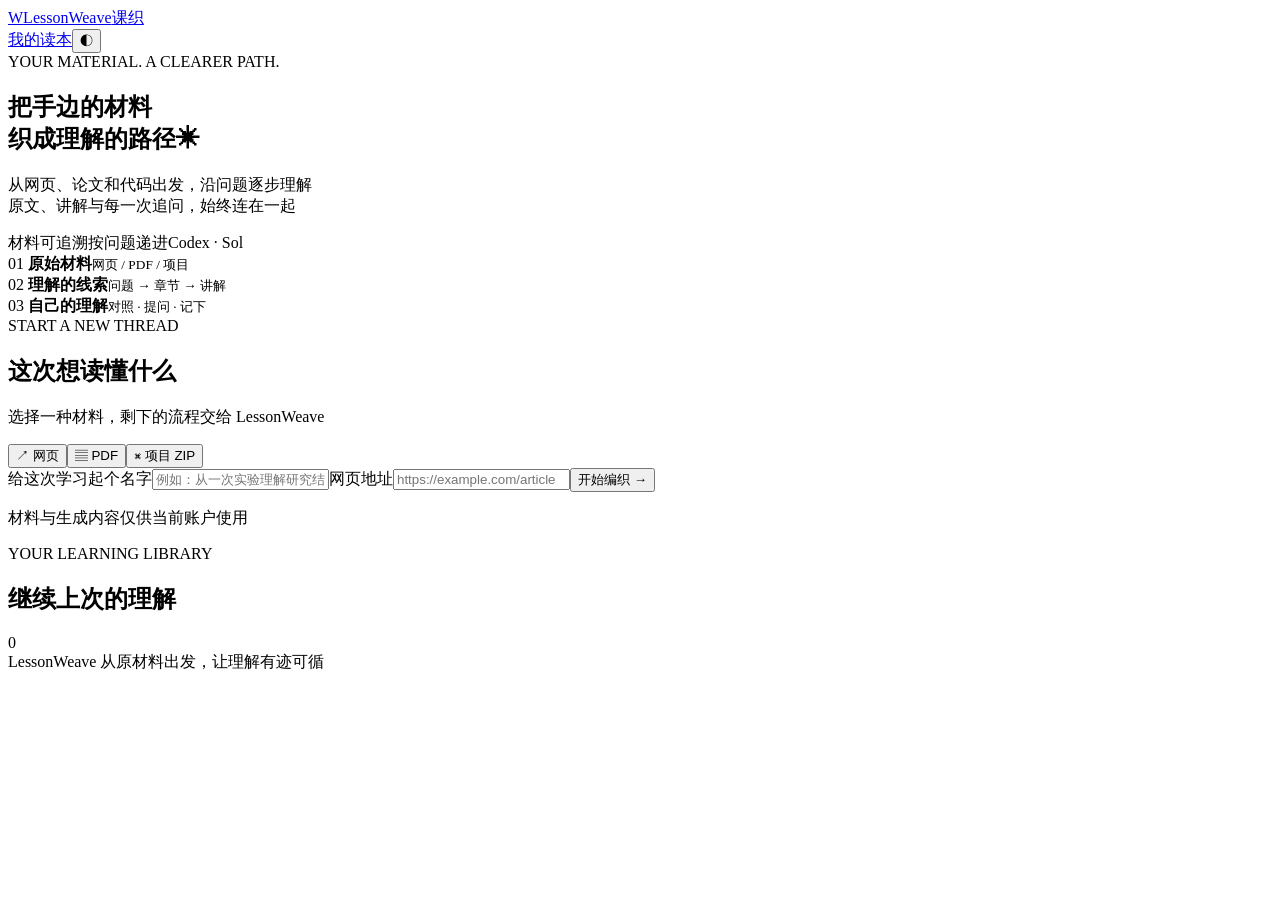
==== web/index.html @ 47f43bd0 "Build LessonWeave personal learning pipeline and native reader integration" ====
<!doctype html>
<html lang="zh-CN"><head><meta charset="utf-8"><meta name="viewport" content="width=device-width,initial-scale=1"><title>LessonWeave · 从材料到理解</title><link rel="stylesheet" href="/app.css"></head>
<body><header class="topbar"><a href="/" class="brand"><span class="brand-mark">W</span>LessonWeave<span class="brand-tag">课织</span></a><nav><a href="#projects">我的读本</a><button id="theme" class="quiet" aria-label="切换明暗主题">◐</button></nav></header>
<main><section class="hero"><div class="hero-copy"><span class="eyebrow">YOUR MATERIAL. A CLEARER PATH.</span><h1>把手边的材料<br>织成理解的路径<span class="dot">✳</span></h1><p>从网页、论文和代码出发，沿问题逐步理解<br>原文、讲解与每一次追问，始终连在一起</p><div class="hero-meta"><span>材料可追溯</span><span>按问题递进</span><span>Codex · Sol</span></div></div><div class="weave-visual" aria-hidden="true"><div class="woven-line one"></div><div class="woven-line two"></div><div class="woven-line three"></div><div class="weave-card source">01 <strong>原始材料</strong><small>网页 / PDF / 项目</small></div><div class="weave-card question">02 <strong>理解的线索</strong><small>问题 → 章节 → 讲解</small></div><div class="weave-card reading">03 <strong>自己的理解</strong><small>对照 · 提问 · 记下</small></div></div></section>
<section class="workspace"><section class="intake card"><div class="section-heading"><span class="eyebrow">START A NEW THREAD</span><h2>这次想读懂什么</h2><p>选择一种材料，剩下的流程交给 LessonWeave</p></div><form id="create"><div class="kinds" role="group" aria-label="选择材料类型"><button type="button" data-kind="url" class="active">↗ 网页</button><button type="button" data-kind="file">▤ PDF</button><button type="button" data-kind="repository">⌘ 项目 ZIP</button></div><label>给这次学习起个名字<input name="name" placeholder="例如：从一次实验理解研究结论" maxlength="100" required></label><label id="url-label">网页地址<input name="material" type="url" placeholder="https://example.com/article"></label><label id="file-label" hidden>上传材料<input id="upload" type="file" accept=".pdf,.zip"></label><button id="submit" class="primary" type="submit">开始编织 <span>→</span></button><p id="submit-status" role="status" class="muted">材料与生成内容仅供当前账户使用</p></form></section><section class="projects" id="projects"><div class="section-heading project-heading"><div><span class="eyebrow">YOUR LEARNING LIBRARY</span><h2>继续上次的理解</h2></div><span id="project-count" class="count">0</span></div><div id="project-list" aria-live="polite"></div><div id="jobs" class="jobs"></div></section></section><footer>LessonWeave <span>从原材料出发，让理解有迹可循</span><small id="backend-state"></small></footer></main><script src="/app.js"></script></body></html>
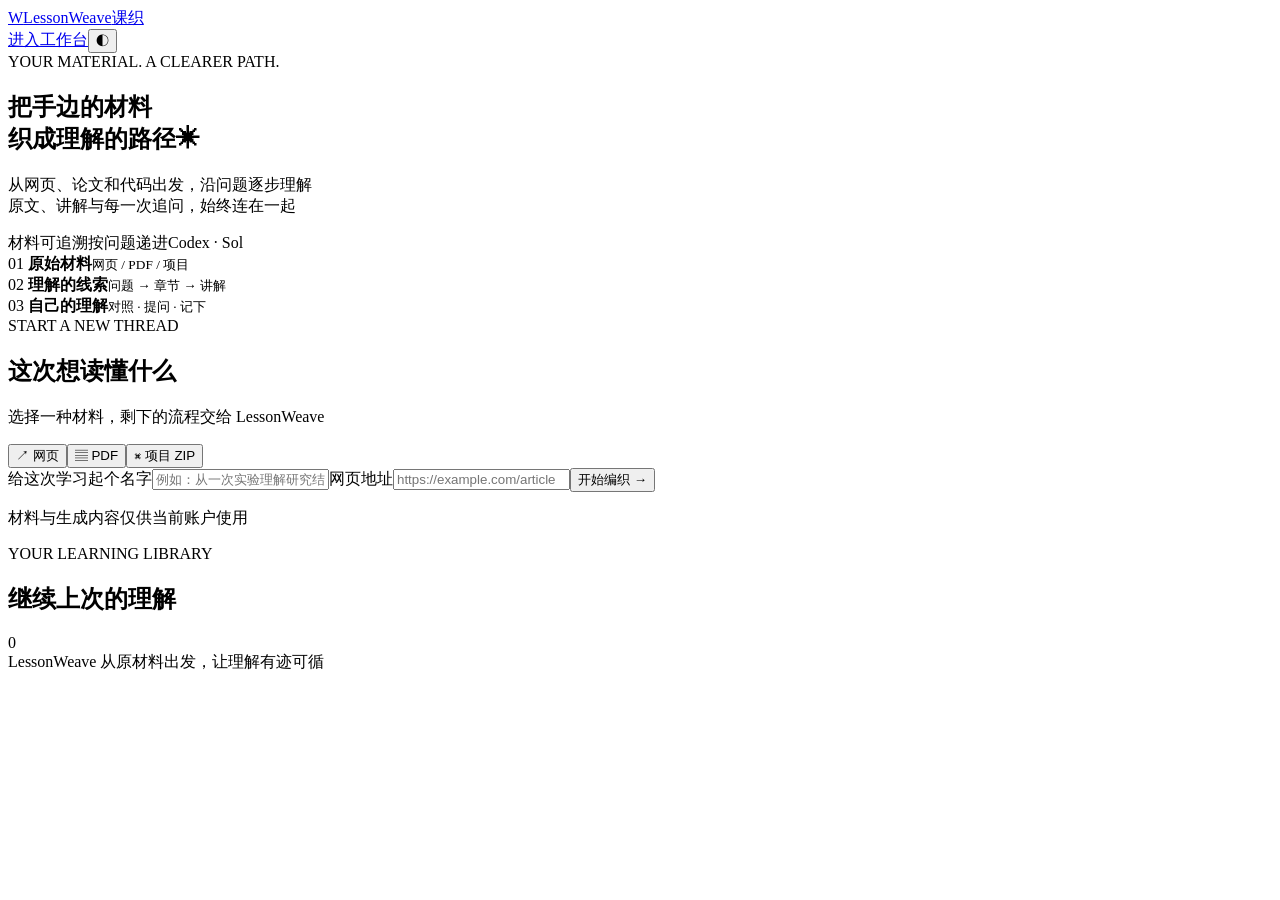
==== commit 8cbd4ce8: "Add a folder workbench, cancellable jobs and native Trilium reading storage" ====
--- a/web/index.html
+++ b/web/index.html
@@ -1,5 +1,5 @@
 <!doctype html>
-<html lang="zh-CN"><head><meta charset="utf-8"><meta name="viewport" content="width=device-width,initial-scale=1"><title>LessonWeave · 从材料到理解</title><link rel="stylesheet" href="/app.css"></head>
-<body><header class="topbar"><a href="/" class="brand"><span class="brand-mark">W</span>LessonWeave<span class="brand-tag">课织</span></a><nav><a href="#projects">我的读本</a><button id="theme" class="quiet" aria-label="切换明暗主题">◐</button></nav></header>
+<html lang="zh-CN"><head><meta charset="utf-8"><meta name="viewport" content="width=device-width,initial-scale=1"><title>LessonWeave · 从材料到理解</title><link rel="stylesheet" href="/app.css"><link rel="stylesheet" href="/theme.css"></head>
+<body><header class="topbar"><a href="/" class="brand"><span class="brand-mark">W</span>LessonWeave<span class="brand-tag">课织</span></a><nav><a href="/workspace">进入工作台</a><button id="theme" class="quiet" aria-label="切换明暗主题">◐</button></nav></header>
 <main><section class="hero"><div class="hero-copy"><span class="eyebrow">YOUR MATERIAL. A CLEARER PATH.</span><h1>把手边的材料<br>织成理解的路径<span class="dot">✳</span></h1><p>从网页、论文和代码出发，沿问题逐步理解<br>原文、讲解与每一次追问，始终连在一起</p><div class="hero-meta"><span>材料可追溯</span><span>按问题递进</span><span>Codex · Sol</span></div></div><div class="weave-visual" aria-hidden="true"><div class="woven-line one"></div><div class="woven-line two"></div><div class="woven-line three"></div><div class="weave-card source">01 <strong>原始材料</strong><small>网页 / PDF / 项目</small></div><div class="weave-card question">02 <strong>理解的线索</strong><small>问题 → 章节 → 讲解</small></div><div class="weave-card reading">03 <strong>自己的理解</strong><small>对照 · 提问 · 记下</small></div></div></section>
 <section class="workspace"><section class="intake card"><div class="section-heading"><span class="eyebrow">START A NEW THREAD</span><h2>这次想读懂什么</h2><p>选择一种材料，剩下的流程交给 LessonWeave</p></div><form id="create"><div class="kinds" role="group" aria-label="选择材料类型"><button type="button" data-kind="url" class="active">↗ 网页</button><button type="button" data-kind="file">▤ PDF</button><button type="button" data-kind="repository">⌘ 项目 ZIP</button></div><label>给这次学习起个名字<input name="name" placeholder="例如：从一次实验理解研究结论" maxlength="100" required></label><label id="url-label">网页地址<input name="material" type="url" placeholder="https://example.com/article"></label><label id="file-label" hidden>上传材料<input id="upload" type="file" accept=".pdf,.zip"></label><button id="submit" class="primary" type="submit">开始编织 <span>→</span></button><p id="submit-status" role="status" class="muted">材料与生成内容仅供当前账户使用</p></form></section><section class="projects" id="projects"><div class="section-heading project-heading"><div><span class="eyebrow">YOUR LEARNING LIBRARY</span><h2>继续上次的理解</h2></div><span id="project-count" class="count">0</span></div><div id="project-list" aria-live="polite"></div><div id="jobs" class="jobs"></div></section></section><footer>LessonWeave <span>从原材料出发，让理解有迹可循</span><small id="backend-state"></small></footer></main><script src="/app.js"></script></body></html>
